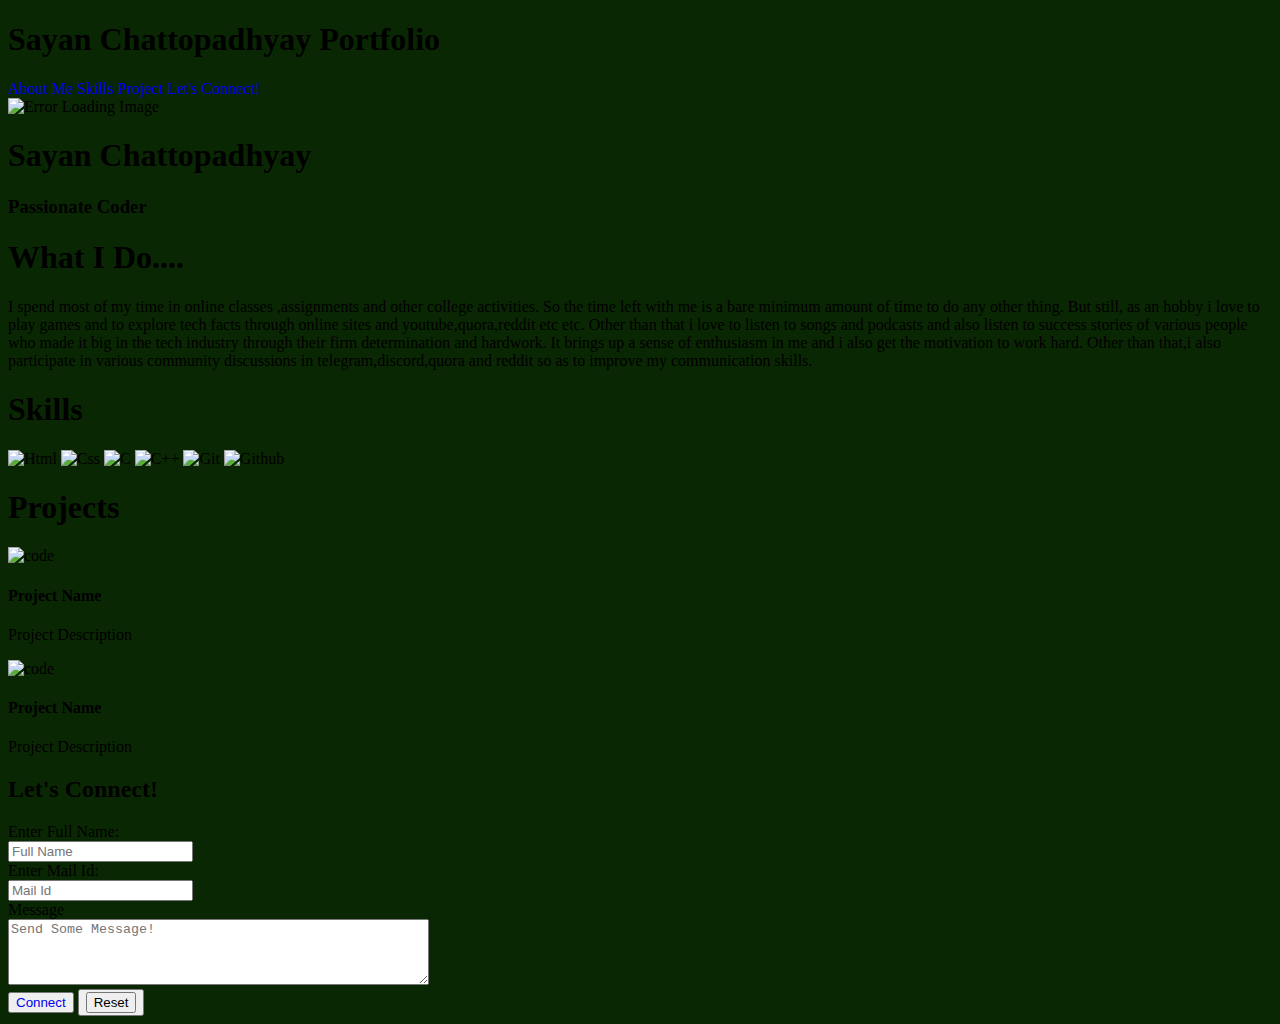
==== index.html @ 23867376 "Modified the full code" ====
<!DOCTYPE html>
<html lang="en">
<head>
    <meta charset="UTF-8">
    <meta http-equiv="X-UA-Compatible" content="IE=edge">
    <meta name="viewport" content="width=device-width, initial-scale=1.0">
    <title>Personal_Portfolio</title>
    <link rel="stylesheet" href="style.css">
</head>
<body>
    <main>
        <nav class=""navBar>
            <h1>Sayan Chattopadhyay Portfolio</h1>
            <div class="navigationMenu">
                <a href="#aboutMe">About Me</a>
                <a href="#skills">Skills</a>
                <a href="#projects">Project</a>
                <a href="#contactForm">Let's Connect!</a>
            </div>
        </nav>
        <section class="heroSection">
            <img class="profileImage" src="https://e7.pngegg.com/pngimages/799/987/png-clipart-computer-icons-avatar-icon-design-avatar-heroes-computer-wallpaper.png" alt="Error Loading Image">
            <div class="herosectionDetails">
                <h1>Sayan Chattopadhyay</h1>
                <h3>Passionate Coder</h3>
            </div>
        </section>
        <section class="aboutMe" id="aboutMe">
            <h1>What I Do....</h1>
            <p>I spend most of my time in online classes ,assignments and other college activities. So the time left with me is a bare minimum amount of time to do any other thing. But still, as an hobby i love to play games and to explore tech facts through online sites and youtube,quora,reddit etc etc. Other than that i love to listen to songs and podcasts and also listen to success stories of various people who made it big in the tech industry through their firm determination and hardwork. It brings up a sense of enthusiasm in me and i also get the motivation to work hard. Other than that,i also participate in various community discussions in telegram,discord,quora and reddit so as to improve my communication skills.</p>
        </section>
        <section class="skillsAndProjects">
            <div class="skills" id="skills">
                <h1 class="cardHeading">Skills</h1>
                <img src="/Web Dev/My Portfolio/SVGs/html-svgrepo-com.svg" title="Html" type="svg">
                <img src="/Web Dev/My Portfolio/SVGs/css-3-svgrepo-com.svg" title="Css">
                <img src="/Web Dev/My Portfolio/SVGs/c-plusplus-svgrepo-com.svg" title="C">
                <img src="/Web Dev/My Portfolio/SVGs/c-plusplus-svgrepo-com.svg" title="C++">
                <img src="/Web Dev/My Portfolio/SVGs/git-svgrepo-com.svg" title="Git">
                <img src="/Web Dev/My Portfolio/SVGs/github-svgrepo-com.svg" title="Github">
            </div>
            <div class="projects" id="projects">
                <h1 class="cardHeading">Projects</h1>
                <div class="projectContainer">
                    <img src="/Web Dev/My Portfolio/SVGs/code-svgrepo-com.svg" title="code">
                    <div class="projectDescription">
                        <h4>Project Name</h4>
                        <p>Project Description</p>
                    </div>
                </div>
                <div class="projectContainer">
                    <img src="/Web Dev/My Portfolio/SVGs/code-svgrepo-com.svg" title="code">
                    <div class="projectDescription">
                        <h4>Project Name</h4>
                        <p>Project Description</p>
                    </div>
                </div>
            </div>
        </section>
        <section class="contactForm" id="contactForm">
            <h2>Let's Connect!</h2>
            <div class="formGroup">
                <label for="name">Enter Full Name: </label><br>
                <input type="text" id="name" placeholder="Full Name">
            </div>
            <div class="formGroup">
                <label for="email">Enter Mail Id: </label><br>
                <input type="email" id="email" placeholder="Mail Id">
            </div>
            <div class="formGroup">
                <label for="message">Message</label><br>
                <textarea placeholder="Send Some Message!" id="message" name="Message: " cols="50" rows="4"></textarea>
            </div>
            <button class="submitButton"><a href="mailto:sayanchat6823@gmail.com" style="text-decoration: none;">Connect</a></button>
            <button class="resetButton"><input type="reset"></button>
        </section>
    </main>
</body>
</html>
---- style.css ----
.main_heading{
    background-color: black;
    color:white;
    padding:10px;
    text-align: center;
    font-family: Bradley Hand ITC;
}

.one{
    background-color: rgb(82, 79, 79);
    color:white;
    font-size: 20px;
    border:2px solid grey;
    border-radius: 146px;
    padding: 36px;
    margin: auto;

}

#kiit{
    text-decoration: none;
    color:white;
}
  
#kiit:hover{
    color:blue;
}

#link{
    border:2px solid black;
    list-style: none;
    display: inline-flex;
    border-radius: 34px;
    width:95%;
    padding:14px;
    margin:4px;
    background-color: rgb(32, 14, 14);
    
}
#link>li{
    padding-left:28px;
    padding-right:28px;
    color:white;
}

a{
    text-decoration: none;

}

a:active{
    color:grey;
}



a:visited{
    color:rgb(255, 248, 248);
}

    
    /* #mainImg{
        border:2px solid red;
        width: 252px;
        height: 252px;
        float: right;
    } */



    
#foot{
    background-color: black;
    color:white;
    padding:10px;
}
    
#ed{
    border:2px solid black;
    border-radius: 372px;
    padding: 200px;
    margin:auto;
    font-family:comic sans ms;
    text-align:justify;
    background-color: rgb(1, 250, 250);
    
}

#sk{
    border:2px solid black;
    border-radius: 372px;
    padding: 200px;
    margin:auto;
    font-family:comic sans ms;
    text-align:justify;
    background-color: rgb(149, 101, 204);
    
    
}

#in{
    border:2px solid black;
    border-radius: 372px;
    padding: 200px;
    margin:auto;
    font-family:comic sans ms;
    text-align:justify;
    background-color: rgb(122, 122, 236);
    
    
}

#wo{
    border:2px solid black;
    border-radius: 372px;
    padding: 200px;
    margin:auto;
    font-family:comic sans ms;
    text-align:justify;
    background-color: rgb(67, 148, 64);
    
    
}

#pro{
    border:2px solid black;
    border-radius: 372px;
    padding: 200px;
    margin:auto;
    font-family:comic sans ms;
    text-align:justify;
    background-color: rgb(230, 123, 123);
    
}

#cer{
    border:2px solid black;
    border-radius: 372px;
    padding: 200px;
    margin:auto;
    font-family:comic sans ms;
    text-align:justify;
    background-color: rgb(131, 131, 32);
    
    
}

#soc{
    border:2px solid black;
    border-radius: 372px;
    padding: 200px;
    margin:auto;
    font-family:comic sans ms;
    text-align:justify;
    background-color: springgreen;
    
    
}

body{
    background-color: rgb(10, 39, 3);
}

a:hover{
    border:2px solid white;
    border-radius: 10px;
    background-color: burlywood;
    color: rgb(1, 8, 8);

}
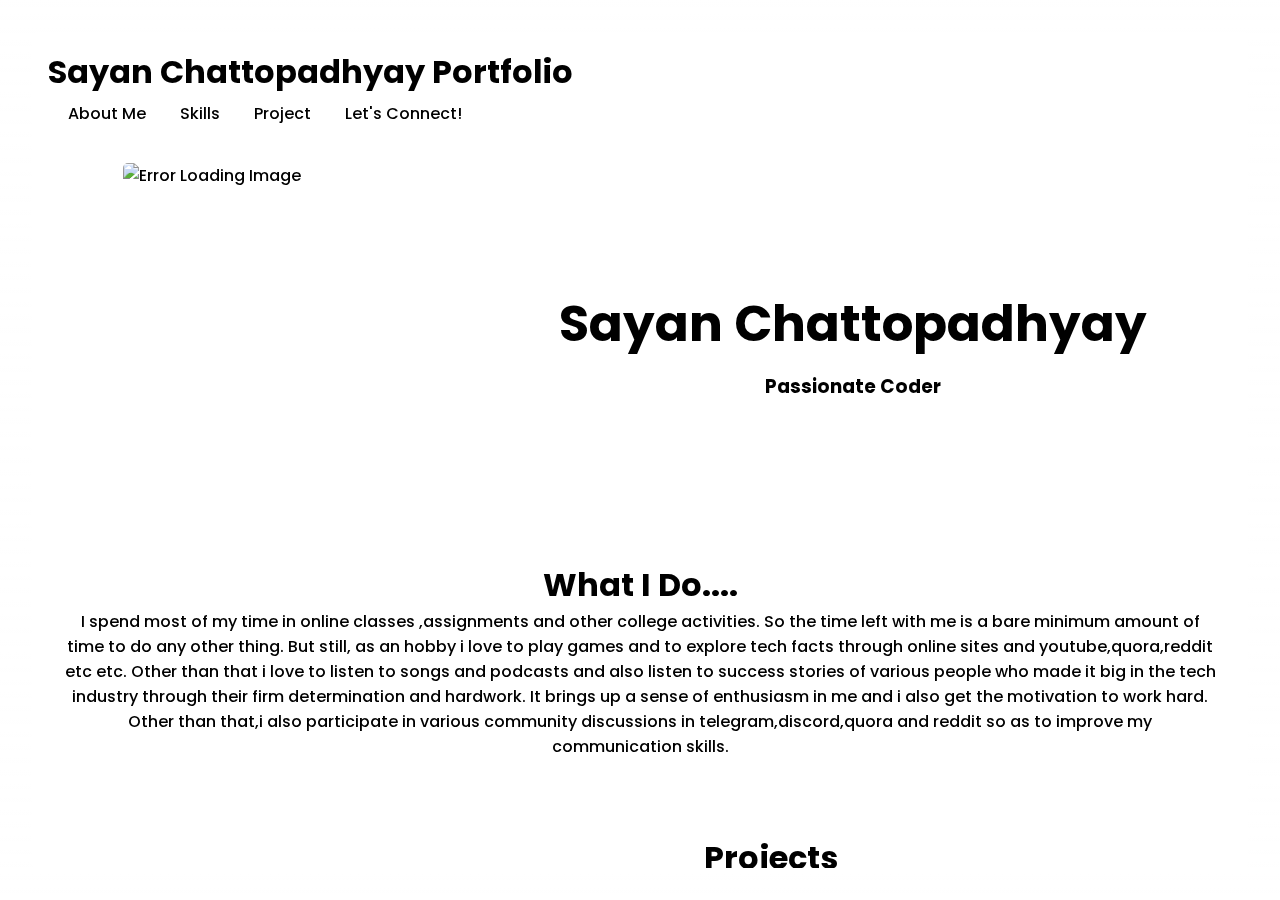
==== commit a727ed38: "updated index.html" ====
--- a/index.html
+++ b/index.html
@@ -32,24 +32,24 @@
         <section class="skillsAndProjects">
             <div class="skills" id="skills">
                 <h1 class="cardHeading">Skills</h1>
-                <img src="/Web Dev/My Portfolio/SVGs/html-svgrepo-com.svg" title="Html" type="svg">
-                <img src="/Web Dev/My Portfolio/SVGs/css-3-svgrepo-com.svg" title="Css">
-                <img src="/Web Dev/My Portfolio/SVGs/c-plusplus-svgrepo-com.svg" title="C">
-                <img src="/Web Dev/My Portfolio/SVGs/c-plusplus-svgrepo-com.svg" title="C++">
-                <img src="/Web Dev/My Portfolio/SVGs/git-svgrepo-com.svg" title="Git">
-                <img src="/Web Dev/My Portfolio/SVGs/github-svgrepo-com.svg" title="Github">
+                <img src="Img/html-svgrepo-com.svg" title="Html" type="svg">
+                <img src="Img/css-3-svgrepo-com.svg" title="Css">
+                <img src="Img/c-svgrepo-com.svg" title="C">
+                <img src="Img/c-plusplus-svgrepo-com.svg" title="C++">
+                <img src="Img/git-svgrepo-com.svg" title="Git">
+                <img src="Img/github-svgrepo-com.svg" title="Github">
             </div>
             <div class="projects" id="projects">
                 <h1 class="cardHeading">Projects</h1>
                 <div class="projectContainer">
-                    <img src="/Web Dev/My Portfolio/SVGs/code-svgrepo-com.svg" title="code">
+                    <img src="Img/code-svgrepo-com.svg" title="code">
                     <div class="projectDescription">
                         <h4>Project Name</h4>
                         <p>Project Description</p>
                     </div>
                 </div>
                 <div class="projectContainer">
-                    <img src="/Web Dev/My Portfolio/SVGs/code-svgrepo-com.svg" title="code">
+                    <img src="Img/code-svgrepo-com.svg" title="code">
                     <div class="projectDescription">
                         <h4>Project Name</h4>
                         <p>Project Description</p>
--- a/style.css
+++ b/style.css
@@ -1,170 +1,285 @@
-.main_heading{
-    background-color: black;
-    color:white;
-    padding:10px;
-    text-align: center;
-    font-family: Bradley Hand ITC;
-}
-
-.one{
-    background-color: rgb(82, 79, 79);
-    color:white;
+@import url("https://fonts.googleapis.com/css2?family=Poppins:wght@200;300;400;500;600;700&display=swap");
+
+/* universal selector */
+* {
+  outline: none;
+  box-sizing: border-box;
+  padding: 0;
+  margin: 0;
+}
+
+/* Smooth Scroll */
+html{
+  scroll-behavior: smooth;
+  box-sizing: border-box;
+  -webkit-font-smoothing: antialiased;
+}
+
+/* Custom Scrollbar  */
+::-webkit-scrollbar {
+  width: 10px;
+}
+::-webkit-scrollbar-track {
+  background: #f1f1f1; 
+}
+::-webkit-scrollbar-thumb {
+  background: #888; 
+}
+::-webkit-scrollbar-thumb:hover {
+  background: #555; 
+}
+/* Custom Scrollbar END */
+
+/* Styles for background */
+body::before{
+  content: "";
+  position: absolute;
+  left: 0;
+  top: 0;
+  width: 100%;
+  height: 100vh;
+  background: linear-gradient(
+180deg
+, rgba(255, 255, 255, 0.72) 0%, rgba(255, 255, 255, 0.45) 100%);
+  -webkit-backdrop-filter: saturate(3);
+  backdrop-filter: saturate(3);
+}
+
+body {
+  font-family: "Poppins", sans-serif;
+  background-image: url(https://4kwallpapers.com/images/wallpapers/macos-big-sur-apple-layers-fluidic-colorful-dark-wwdc-2020-5120x2880-1432.jpg);
+  background-size: cover;
+  background-position: center;
+  display: flex;
+  justify-content: center;
+  align-items: center;
+  flex-direction: column;
+  padding: 2em;
+  margin: 0;
+  width: 100%;
+  height: 100vh;
+}
+
+@media screen and (max-width: 480px) {
+  body {
+    padding: 0.8em;
+  }
+}
+
+main {
+  background-color: rgb(255 255 255 / 31%);
+  display: flex;
+  flex-direction: column;
+  align-items: flex-start;
+  max-width: 1250px;
+  width: 100%;
+  border-radius: 5px;
+  backdrop-filter: blur(20px);
+  -webkit-backdrop-filter: blur(20px);
+  font-weight: 500;
+  padding: 1rem 1rem 2rem 1rem;
+  overflow: auto;
+}
+
+main::-webkit-scrollbar{
+  display: none;
+}
+
+/* navbar styles */
+.navBar{
+  display: flex;
+  align-items: center;
+  justify-content: space-between;
+  width: 100%;
+  border-bottom: 1.5px solid rgb(255 255 255 / 35%);
+}
+
+.navBar > h1,.navBar > navigationMenu{
+  margin: 10px;
+}
+
+.navigationMenu > a{
+  padding: 5px 10px;
+  margin-left: 10px; 
+  text-decoration: none;
+  color: black;
+  display: inline-block;
+}
+
+.navigationMenu > a:hover{
+  transition: ease-in-out 300ms;
+  background: white;
+}
+
+@media only screen and (max-width: 760px){
+  .navigationMenu{
+    display: none;
+  }
+}
+/* navbar styles end */
+
+
+
+/* Hero section styles */
+.heroSection{
+  margin: 2rem 0;
+  width: 100%;
+  display: flex;
+  flex-wrap: wrap;
+  align-items: center;
+  justify-content: space-evenly;
+}
+
+.profileImage{
+  width: 350px;
+  height: 350px;
+  object-fit: cover;
+  object-position: center;
+  border-radius: 5px;
+}
+
+.herosectionDetails{
+  text-align: center;
+}
+
+.herosectionDetails > h1{
+  font-size: 50px;
+  margin: 10px;
+}
+
+/* Hero section styles end */
+
+
+
+/* about me styles */
+.aboutMe{
+  margin: 1rem;
+  text-align: center;
+}
+/* about me styles end */
+
+.skillsAndProjects{
+  margin: 1rem;
+  display: grid;
+  grid-template-columns: [one] 50% [two] 50%;
+  grid-gap: 10px;
+  align-items: center;
+  justify-content: center;
+  width: calc(100% - 2rem);
+}
+
+@media only screen and (max-width: 720px){
+  .skillsAndProjects{
+    grid-template-columns: [one] 100%;
+    grid-template-rows: [one] [two]; 
+  }
+}
+
+.skillsAndProjects > .skills,.skillsAndProjects> .projects{
+  min-width: 250px;
+  margin: 1rem;
+  min-height: 250px;
+}
+
+.skillsAndProjects > .skills, .skillsAndProjects > .projects{
+  display: flex;
+  flex-wrap: wrap;
+  align-items: center;
+  justify-content: center;
+  align-content: center;
+  background-color: rgb(255 255 255 / 31%);
+  border: 1px solid rgb(255 255 255 / 31%);
+  border-radius: 5px;
+  padding: 1rem;
+  margin-bottom: 2rem;
+}
+
+.cardHeading{
+  display: block;
+  width: 90%;
+  /* text-align: center; */
+  margin: 0;
+  margin-bottom: 1rem;
+}
+
+.skillsAndProjects > .skills > img{
+  width: 60px;
+  height: 60px;
+  margin-bottom: 15px;
+  margin-right: 15px;
+}
+
+.skillsAndProjects > .skills > img:hover{
+  transition: ease-in 300ms;
+  transform: scale(0.85);
+  cursor: pointer;
+}
+
+.projectContainer{
+  display: flex;
+  width: 90%;
+}
+
+.projectContainer > img{
+  width: 60px;
+  height: 60px;
+  padding-right: 10px;
+}
+
+.projectContainer > .projectDescription > h4{
+  margin: 0;
+}
+
+.projectContainer > .projectDescription > p{
+  margin: 0;
+  margin-bottom: 1rem;
+}
+
+.contactForm{
+  margin: 2rem;
+  width: calc(100% - 4rem);
+  background-color: rgb(255 255 255 / 31%);
+  border: 1px solid rgb(255 255 255 / 31%);
+  border-radius: 5px;
+  padding: 1rem;
+}
+
+.contactForm > .formGroup{
+  margin-bottom: 1rem;
+}
+
+.formGroup > input, .formGroup > textarea{
+  width: 100%;
+  padding: 5px 10px;
+  margin-top: 5px;
+  font-weight: 600;
+}
+
+.submitButton{
+  padding: 10px 20px;
+  font-weight: 600;
+  font-size: 15px;
+}
+
+@media only screen and (max-width: 460px){
+
+  .profileImage{
+    width: 250px;
+    height: 250px;
+    object-fit: cover;
+    object-position: center;
+    border-radius: 5px;
+  }
+
+  .herosectionDetails > h1{
+    font-size: 30px;
+    margin-top: 1.5rem;
+    margin-bottom: 0rem;
+  } 
+
+  .herosectionDetails > h3{
     font-size: 20px;
-    border:2px solid grey;
-    border-radius: 146px;
-    padding: 36px;
-    margin: auto;
-
-}
-
-#kiit{
-    text-decoration: none;
-    color:white;
-}
-  
-#kiit:hover{
-    color:blue;
-}
-
-#link{
-    border:2px solid black;
-    list-style: none;
-    display: inline-flex;
-    border-radius: 34px;
-    width:95%;
-    padding:14px;
-    margin:4px;
-    background-color: rgb(32, 14, 14);
-    
-}
-#link>li{
-    padding-left:28px;
-    padding-right:28px;
-    color:white;
-}
-
-a{
-    text-decoration: none;
-
-}
-
-a:active{
-    color:grey;
-}
-
-
-
-a:visited{
-    color:rgb(255, 248, 248);
-}
-
-    
-    /* #mainImg{
-        border:2px solid red;
-        width: 252px;
-        height: 252px;
-        float: right;
-    } */
-
-
-
-    
-#foot{
-    background-color: black;
-    color:white;
-    padding:10px;
-}
-    
-#ed{
-    border:2px solid black;
-    border-radius: 372px;
-    padding: 200px;
-    margin:auto;
-    font-family:comic sans ms;
-    text-align:justify;
-    background-color: rgb(1, 250, 250);
-    
-}
-
-#sk{
-    border:2px solid black;
-    border-radius: 372px;
-    padding: 200px;
-    margin:auto;
-    font-family:comic sans ms;
-    text-align:justify;
-    background-color: rgb(149, 101, 204);
-    
-    
-}
-
-#in{
-    border:2px solid black;
-    border-radius: 372px;
-    padding: 200px;
-    margin:auto;
-    font-family:comic sans ms;
-    text-align:justify;
-    background-color: rgb(122, 122, 236);
-    
-    
-}
-
-#wo{
-    border:2px solid black;
-    border-radius: 372px;
-    padding: 200px;
-    margin:auto;
-    font-family:comic sans ms;
-    text-align:justify;
-    background-color: rgb(67, 148, 64);
-    
-    
-}
-
-#pro{
-    border:2px solid black;
-    border-radius: 372px;
-    padding: 200px;
-    margin:auto;
-    font-family:comic sans ms;
-    text-align:justify;
-    background-color: rgb(230, 123, 123);
-    
-}
-
-#cer{
-    border:2px solid black;
-    border-radius: 372px;
-    padding: 200px;
-    margin:auto;
-    font-family:comic sans ms;
-    text-align:justify;
-    background-color: rgb(131, 131, 32);
-    
-    
-}
-
-#soc{
-    border:2px solid black;
-    border-radius: 372px;
-    padding: 200px;
-    margin:auto;
-    font-family:comic sans ms;
-    text-align:justify;
-    background-color: springgreen;
-    
-    
-}
-
-body{
-    background-color: rgb(10, 39, 3);
-}
-
-a:hover{
-    border:2px solid white;
-    border-radius: 10px;
-    background-color: burlywood;
-    color: rgb(1, 8, 8);
-
-}
+    margin: 0;
+    font-weight: 400;
+  }
+}
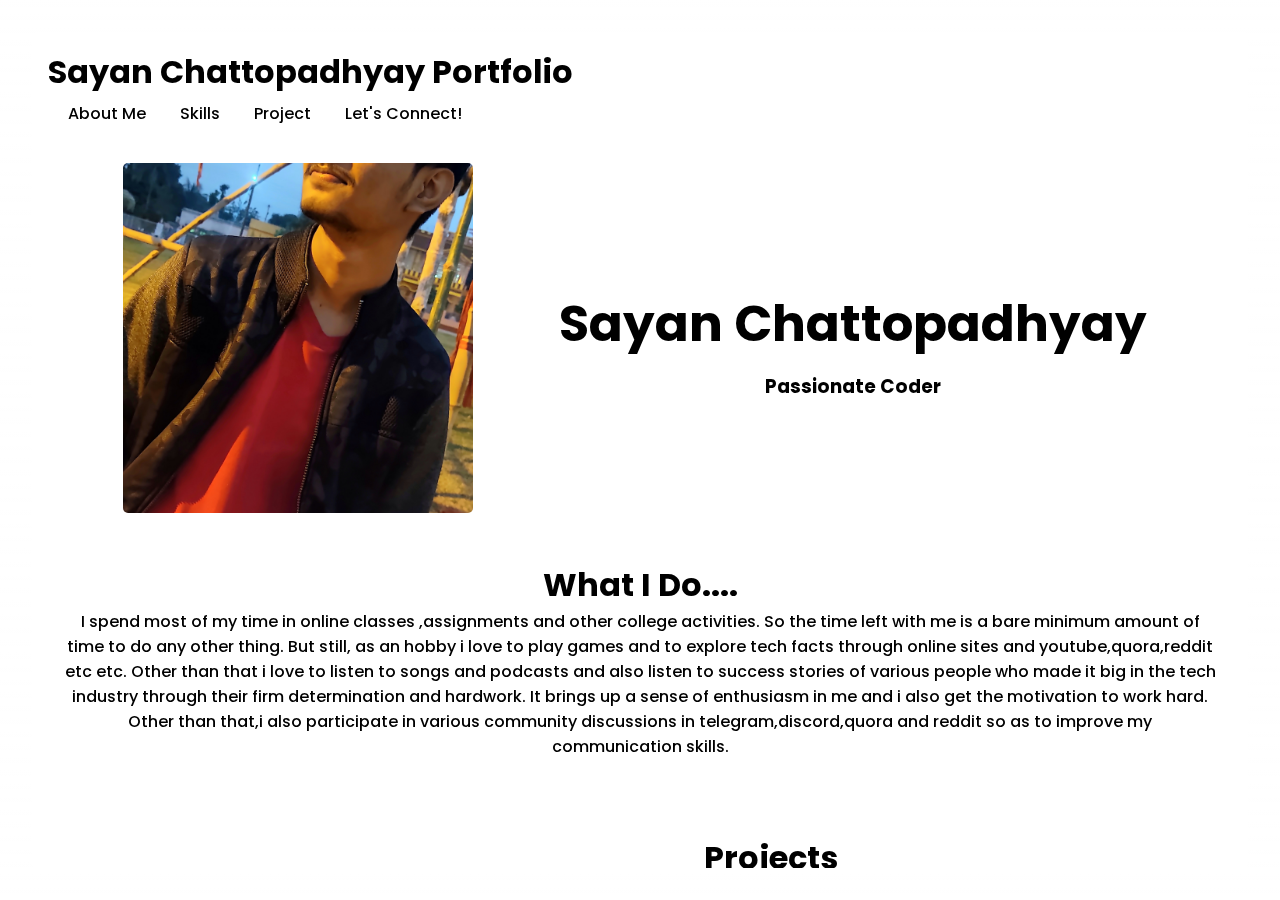
==== commit 3ab2ed42: "Update index.html" ====
--- a/index.html
+++ b/index.html
@@ -19,7 +19,7 @@
             </div>
         </nav>
         <section class="heroSection">
-            <img class="profileImage" src="https://e7.pngegg.com/pngimages/799/987/png-clipart-computer-icons-avatar-icon-design-avatar-heroes-computer-wallpaper.png" alt="Error Loading Image">
+            <img class="profileImage" src="/Img/dp(1).jpeg" alt="Error Loading Image">
             <div class="herosectionDetails">
                 <h1>Sayan Chattopadhyay</h1>
                 <h3>Passionate Coder</h3>
@@ -32,24 +32,24 @@
         <section class="skillsAndProjects">
             <div class="skills" id="skills">
                 <h1 class="cardHeading">Skills</h1>
-                <img src="Img/html-svgrepo-com.svg" title="Html" type="svg">
-                <img src="Img/css-3-svgrepo-com.svg" title="Css">
-                <img src="Img/c-svgrepo-com.svg" title="C">
-                <img src="Img/c-plusplus-svgrepo-com.svg" title="C++">
-                <img src="Img/git-svgrepo-com.svg" title="Git">
-                <img src="Img/github-svgrepo-com.svg" title="Github">
+                <img src="/Img/html-svgrepo-com.svg" title="Html" type="svg">
+                <img src="/Img/css-3-svgrepo-com.svg" title="Css">
+                <img src="/Img/c-svgrepo-com.svg" title="C">
+                <img src="/Img/c-plusplus-svgrepo-com.svg" title="C++">
+                <img src="/Img/git-svgrepo-com.svg" title="Git">
+                <img src="/Img/github-svgrepo-com.svg" title="Github">
             </div>
             <div class="projects" id="projects">
                 <h1 class="cardHeading">Projects</h1>
                 <div class="projectContainer">
-                    <img src="Img/code-svgrepo-com.svg" title="code">
+                    <img src="/Img/code-svgrepo-com.svg" title="code">
                     <div class="projectDescription">
                         <h4>Project Name</h4>
                         <p>Project Description</p>
                     </div>
                 </div>
                 <div class="projectContainer">
-                    <img src="Img/code-svgrepo-com.svg" title="code">
+                    <img src="/Img/code-svgrepo-com.svg" title="code">
                     <div class="projectDescription">
                         <h4>Project Name</h4>
                         <p>Project Description</p>
--- a/style.css
+++ b/style.css
@@ -47,7 +47,7 @@
 
 body {
   font-family: "Poppins", sans-serif;
-  background-image: url(https://4kwallpapers.com/images/wallpapers/macos-big-sur-apple-layers-fluidic-colorful-dark-wwdc-2020-5120x2880-1432.jpg);
+  background-image: url();
   background-size: cover;
   background-position: center;
   display: flex;
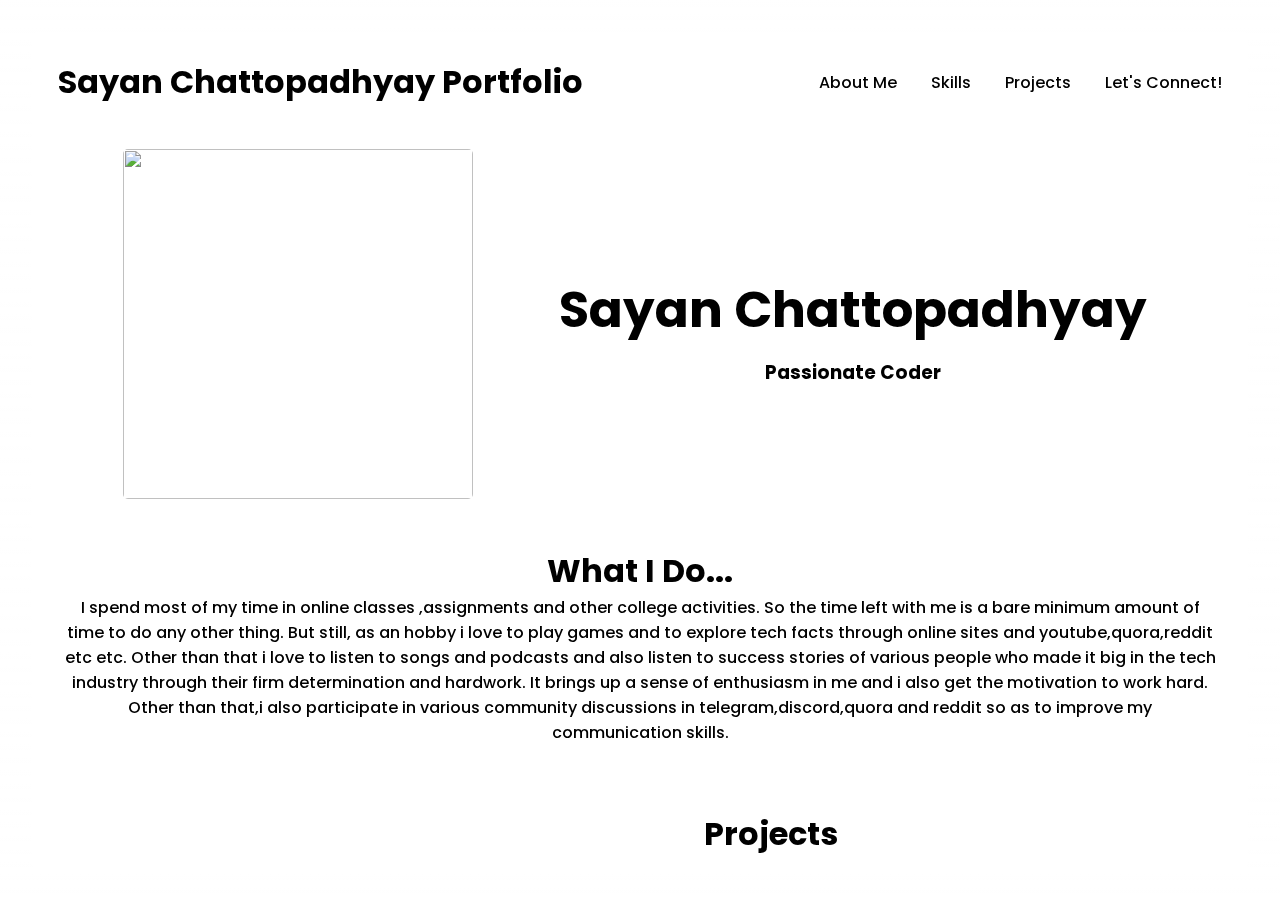
==== commit 4bcb829d: "edited the code" ====
--- a/index.html
+++ b/index.html
@@ -1,79 +1,87 @@
 <!DOCTYPE html>
-<html lang="en">
-<head>
-    <meta charset="UTF-8">
-    <meta http-equiv="X-UA-Compatible" content="IE=edge">
-    <meta name="viewport" content="width=device-width, initial-scale=1.0">
-    <title>Personal_Portfolio</title>
-    <link rel="stylesheet" href="style.css">
-</head>
-<body>
-    <main>
-        <nav class=""navBar>
-            <h1>Sayan Chattopadhyay Portfolio</h1>
-            <div class="navigationMenu">
-                <a href="#aboutMe">About Me</a>
-                <a href="#skills">Skills</a>
-                <a href="#projects">Project</a>
-                <a href="#contactForm">Let's Connect!</a>
+<html>
+  <head>
+    <meta charset="utf-8">
+    <meta name="viewport" content="width=device-width">
+    <title>My_Portfolio</title>
+    <link href="style.css" rel="stylesheet" type="text/css" />
+  </head>
+  <body>
+    <main class='main'>
+      <nav class='navBar'>
+        <h1>Sayan Chattopadhyay Portfolio</h1>
+        <div class='navigationMenu'>
+          <a href="#aboutMe">About Me</a>
+          <a href="#skills">Skills</a>
+          <a href="#projects">Projects</a>
+          <a href="#contactForm">Let's Connect!</a>
+        <div>
+      </nav>
+      <section class='heroSection'>
+        <img 
+        class='profileImage'
+        src='avatar.jpg'/>
+        <div class='herosectionDetails'>
+          <h1>Sayan Chattopadhyay</h1>
+          <h3>Passionate Coder</h3>
+        </div>
+      </section>
+      <section class='aboutMe' id='aboutMe'>
+        <h1>What I Do...</h1>
+        <p>I spend most of my time in online classes ,assignments and other college activities. So the time left with me is a bare minimum amount of time to do any other thing. But still, as an hobby i love to play games and to explore tech facts through online sites and youtube,quora,reddit etc etc. Other than that i love to listen to songs and podcasts and also listen to success stories of various people who made it big in the tech industry through their firm determination and hardwork. It brings up a sense of enthusiasm in me and i also get the motivation to work hard. Other than that,i also participate in various community discussions in telegram,discord,quora and reddit so as to improve my communication skills.</p>
+      </section>
+      <section class='skillsAndProjects'>
+        <div class='skills' id='skills'>
+          <h1 class='cardHeading'>Skills</h1>
+          <img title='HTML' src='./SVGs/html.svg'>
+          <img title='CSS' src='./SVGs/css.svg'>
+          <img title='Git' src='./SVGs/git.svg'>
+          <img title='Github' src='./SVGs/github.svg'>
+          <img title='C' src='./SVGs/c.svg'>
+          <img title='C++' src='./SVGs/cpp.svg'>
+
+        </div>
+        <div class='projects' id='projects'>
+          <h1 class='cardHeading'>Projects</h1>
+          <div class='projectContainer'>
+            <img src='./SVGs/code.svg'/>
+            <div class='projectDescription'>
+              <h4>Student Management System</h4>
+              <p>A project on student management system made using c++.</p>
+              <p class="seeProject"><a href="https://github.com/sayan6823/Student_Management_Software_CPP" target="_blank">SEE PROJECT!</a></p>
+              
             </div>
-        </nav>
-        <section class="heroSection">
-            <img class="profileImage" src="/Img/dp(1).jpeg" alt="Error Loading Image">
-            <div class="herosectionDetails">
-                <h1>Sayan Chattopadhyay</h1>
-                <h3>Passionate Coder</h3>
+          </div>
+          <div class='projectContainer'>
+            <img src='./SVGs/code.svg'/>
+            <div class='projectDescription'>
+              <h4>Portfolio Website</h4>
+              <p>My portfolio website</p>
+              <p class="seeProject"><a href="/" target="_blank">SEE PROJECT!</a></p>
             </div>
-        </section>
-        <section class="aboutMe" id="aboutMe">
-            <h1>What I Do....</h1>
-            <p>I spend most of my time in online classes ,assignments and other college activities. So the time left with me is a bare minimum amount of time to do any other thing. But still, as an hobby i love to play games and to explore tech facts through online sites and youtube,quora,reddit etc etc. Other than that i love to listen to songs and podcasts and also listen to success stories of various people who made it big in the tech industry through their firm determination and hardwork. It brings up a sense of enthusiasm in me and i also get the motivation to work hard. Other than that,i also participate in various community discussions in telegram,discord,quora and reddit so as to improve my communication skills.</p>
-        </section>
-        <section class="skillsAndProjects">
-            <div class="skills" id="skills">
-                <h1 class="cardHeading">Skills</h1>
-                <img src="/Img/html-svgrepo-com.svg" title="Html" type="svg">
-                <img src="/Img/css-3-svgrepo-com.svg" title="Css">
-                <img src="/Img/c-svgrepo-com.svg" title="C">
-                <img src="/Img/c-plusplus-svgrepo-com.svg" title="C++">
-                <img src="/Img/git-svgrepo-com.svg" title="Git">
-                <img src="/Img/github-svgrepo-com.svg" title="Github">
-            </div>
-            <div class="projects" id="projects">
-                <h1 class="cardHeading">Projects</h1>
-                <div class="projectContainer">
-                    <img src="/Img/code-svgrepo-com.svg" title="code">
-                    <div class="projectDescription">
-                        <h4>Project Name</h4>
-                        <p>Project Description</p>
-                    </div>
-                </div>
-                <div class="projectContainer">
-                    <img src="/Img/code-svgrepo-com.svg" title="code">
-                    <div class="projectDescription">
-                        <h4>Project Name</h4>
-                        <p>Project Description</p>
-                    </div>
-                </div>
-            </div>
-        </section>
-        <section class="contactForm" id="contactForm">
-            <h2>Let's Connect!</h2>
-            <div class="formGroup">
-                <label for="name">Enter Full Name: </label><br>
-                <input type="text" id="name" placeholder="Full Name">
-            </div>
-            <div class="formGroup">
-                <label for="email">Enter Mail Id: </label><br>
-                <input type="email" id="email" placeholder="Mail Id">
-            </div>
-            <div class="formGroup">
-                <label for="message">Message</label><br>
-                <textarea placeholder="Send Some Message!" id="message" name="Message: " cols="50" rows="4"></textarea>
-            </div>
-            <button class="submitButton"><a href="mailto:sayanchat6823@gmail.com" style="text-decoration: none;">Connect</a></button>
-            <button class="resetButton"><input type="reset"></button>
-        </section>
+          </div>
+        </div>
+      </section>
+         
+      <section class='contactForm' id='contactForm'>
+        <h1>Let's Connect!</h2>
+        <div class='formGroup'>
+          <label for='name'>Enter Full Name</label><br/>
+          <input type='text' id='name' placeholder='Full Name'/>
+        </div>
+        <div class='formGroup'>
+          <label for='email'>Email</label><br/>
+          <input type='text' id='email' placeholder='Email'/>
+        </div>
+        <div class='formGroup'>
+          <label for='message'>Message</label><br/>
+          <textarea placeholder="Send some message!" id="message" name="w3review" rows="4" cols="50"></textarea>
+        </div>
+        <button class='submitButton' onClick={submit()}>Connect</button>
+
+      </section>
+     
     </main>
-</body>
+    <script src="script.js"></script>
+  </body>
 </html>
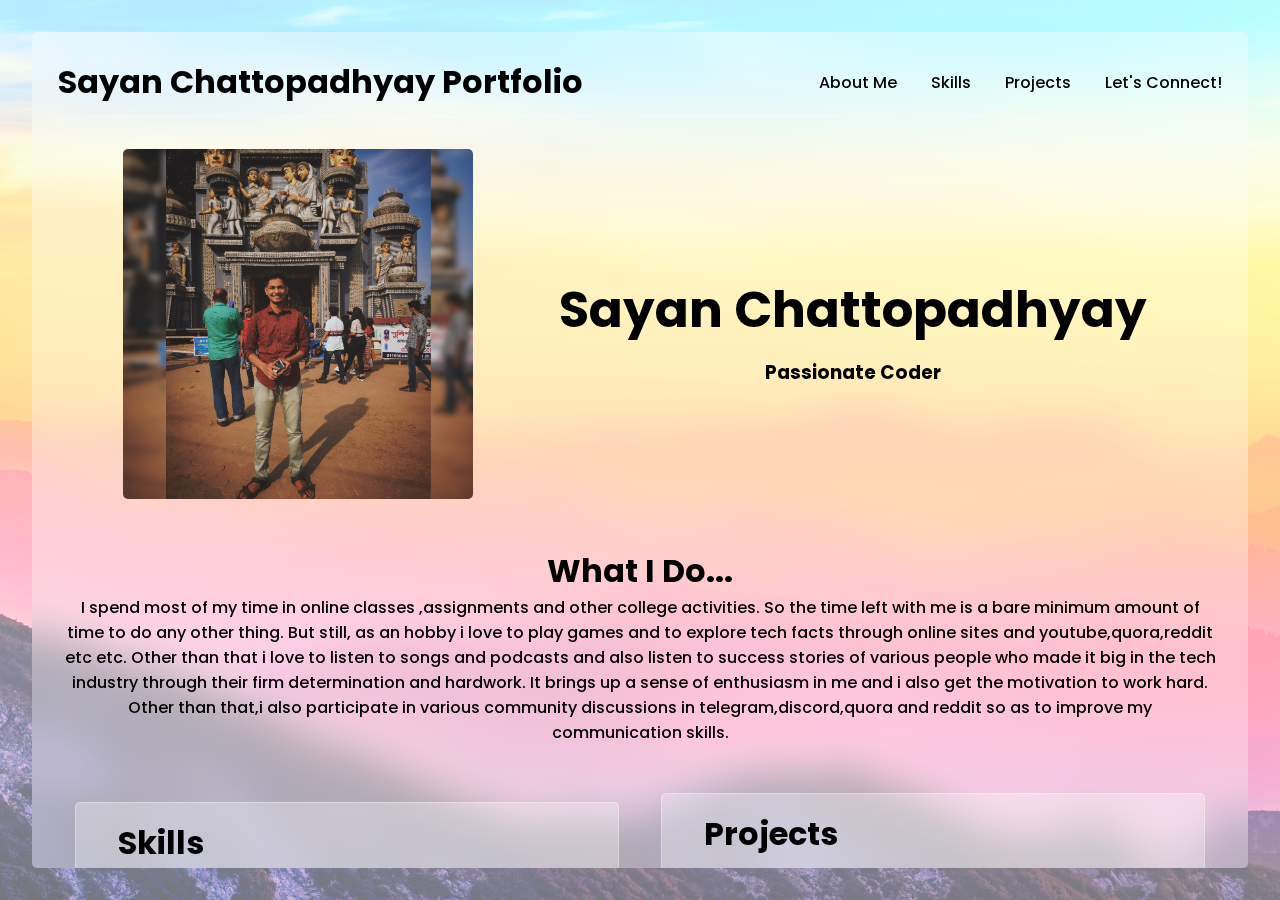
==== commit ff8e4e42: "Update index.html" ====
--- a/index.html
+++ b/index.html
@@ -57,7 +57,7 @@
             <div class='projectDescription'>
               <h4>Portfolio Website</h4>
               <p>My portfolio website</p>
-              <p class="seeProject"><a href="/" target="_blank">SEE PROJECT!</a></p>
+              <p class="seeProject"><a href="https://sayan6823.github.io/CV/" target="_blank">SEE PROJECT!</a></p>
             </div>
           </div>
         </div>
--- a/style.css
+++ b/style.css
@@ -9,7 +9,7 @@
 }
 
 /* Smooth Scroll */
-html{
+html {
   scroll-behavior: smooth;
   box-sizing: border-box;
   -webkit-font-smoothing: antialiased;
@@ -20,18 +20,18 @@
   width: 10px;
 }
 ::-webkit-scrollbar-track {
-  background: #f1f1f1; 
+  background: #f1f1f1;
 }
 ::-webkit-scrollbar-thumb {
-  background: #888; 
+  background: #888;
 }
 ::-webkit-scrollbar-thumb:hover {
-  background: #555; 
+  background: #555;
 }
 /* Custom Scrollbar END */
 
 /* Styles for background */
-body::before{
+body::before {
   content: "";
   position: absolute;
   left: 0;
@@ -39,15 +39,18 @@
   width: 100%;
   height: 100vh;
   background: linear-gradient(
-180deg
-, rgba(255, 255, 255, 0.72) 0%, rgba(255, 255, 255, 0.45) 100%);
+    180deg,
+    rgba(255, 255, 255, 0.72) 0%,
+    rgba(255, 255, 255, 0.45) 100%
+  );
   -webkit-backdrop-filter: saturate(3);
   backdrop-filter: saturate(3);
 }
 
 body {
   font-family: "Poppins", sans-serif;
-  background-image: url();
+
+  background-image: url("background.jpg");
   background-size: cover;
   background-position: center;
   display: flex;
@@ -81,12 +84,12 @@
   overflow: auto;
 }
 
-main::-webkit-scrollbar{
+main::-webkit-scrollbar {
   display: none;
 }
 
 /* navbar styles */
-.navBar{
+.navBar {
   display: flex;
   align-items: center;
   justify-content: space-between;
@@ -94,34 +97,33 @@
   border-bottom: 1.5px solid rgb(255 255 255 / 35%);
 }
 
-.navBar > h1,.navBar > navigationMenu{
+.navBar > h1,
+.navBar > navigationMenu {
   margin: 10px;
 }
 
-.navigationMenu > a{
+.navigationMenu > a {
   padding: 5px 10px;
-  margin-left: 10px; 
+  margin-left: 10px;
   text-decoration: none;
   color: black;
   display: inline-block;
 }
 
-.navigationMenu > a:hover{
+.navigationMenu > a:hover {
   transition: ease-in-out 300ms;
   background: white;
 }
 
-@media only screen and (max-width: 760px){
-  .navigationMenu{
+@media only screen and (max-width: 760px) {
+  .navigationMenu {
     display: none;
   }
 }
 /* navbar styles end */
 
-
-
 /* Hero section styles */
-.heroSection{
+.heroSection {
   margin: 2rem 0;
   width: 100%;
   display: flex;
@@ -130,7 +132,7 @@
   justify-content: space-evenly;
 }
 
-.profileImage{
+.profileImage {
   width: 350px;
   height: 350px;
   object-fit: cover;
@@ -138,27 +140,25 @@
   border-radius: 5px;
 }
 
-.herosectionDetails{
+.herosectionDetails {
   text-align: center;
 }
 
-.herosectionDetails > h1{
+.herosectionDetails > h1 {
   font-size: 50px;
   margin: 10px;
 }
 
 /* Hero section styles end */
 
-
-
 /* about me styles */
-.aboutMe{
+.aboutMe {
   margin: 1rem;
   text-align: center;
 }
 /* about me styles end */
 
-.skillsAndProjects{
+.skillsAndProjects {
   margin: 1rem;
   display: grid;
   grid-template-columns: [one] 50% [two] 50%;
@@ -168,20 +168,22 @@
   width: calc(100% - 2rem);
 }
 
-@media only screen and (max-width: 720px){
-  .skillsAndProjects{
+@media only screen and (max-width: 720px) {
+  .skillsAndProjects {
     grid-template-columns: [one] 100%;
-    grid-template-rows: [one] [two]; 
-  }
-}
-
-.skillsAndProjects > .skills,.skillsAndProjects> .projects{
+    grid-template-rows: [one] [two];
+  }
+}
+
+.skillsAndProjects > .skills,
+.skillsAndProjects > .projects {
   min-width: 250px;
   margin: 1rem;
   min-height: 250px;
 }
 
-.skillsAndProjects > .skills, .skillsAndProjects > .projects{
+.skillsAndProjects > .skills,
+.skillsAndProjects > .projects {
   display: flex;
   flex-wrap: wrap;
   align-items: center;
@@ -194,7 +196,7 @@
   margin-bottom: 2rem;
 }
 
-.cardHeading{
+.cardHeading {
   display: block;
   width: 90%;
   /* text-align: center; */
@@ -202,40 +204,40 @@
   margin-bottom: 1rem;
 }
 
-.skillsAndProjects > .skills > img{
-  width: 60px;
-  height: 60px;
+.skillsAndProjects > .skills > img {
+  width: 100px;
+  height: 100px;
   margin-bottom: 15px;
   margin-right: 15px;
 }
 
-.skillsAndProjects > .skills > img:hover{
+.skillsAndProjects > .skills > img:hover {
   transition: ease-in 300ms;
   transform: scale(0.85);
   cursor: pointer;
 }
 
-.projectContainer{
+.projectContainer {
   display: flex;
   width: 90%;
 }
 
-.projectContainer > img{
-  width: 60px;
-  height: 60px;
+.projectContainer > img {
+  width: 115px;
+  height: 115px;
   padding-right: 10px;
 }
 
-.projectContainer > .projectDescription > h4{
-  margin: 0;
-}
-
-.projectContainer > .projectDescription > p{
+.projectContainer > .projectDescription > h4 {
+  margin: 0;
+}
+
+.projectContainer > .projectDescription > p {
   margin: 0;
   margin-bottom: 1rem;
 }
 
-.contactForm{
+.contactForm {
   margin: 2rem;
   width: calc(100% - 4rem);
   background-color: rgb(255 255 255 / 31%);
@@ -244,26 +246,26 @@
   padding: 1rem;
 }
 
-.contactForm > .formGroup{
+.contactForm > .formGroup {
   margin-bottom: 1rem;
 }
 
-.formGroup > input, .formGroup > textarea{
+.formGroup > input,
+.formGroup > textarea {
   width: 100%;
   padding: 5px 10px;
   margin-top: 5px;
   font-weight: 600;
 }
 
-.submitButton{
+.submitButton {
   padding: 10px 20px;
   font-weight: 600;
   font-size: 15px;
 }
 
-@media only screen and (max-width: 460px){
-
-  .profileImage{
+@media only screen and (max-width: 460px) {
+  .profileImage {
     width: 250px;
     height: 250px;
     object-fit: cover;
@@ -271,15 +273,21 @@
     border-radius: 5px;
   }
 
-  .herosectionDetails > h1{
+  .herosectionDetails > h1 {
     font-size: 30px;
     margin-top: 1.5rem;
     margin-bottom: 0rem;
-  } 
-
-  .herosectionDetails > h3{
+  }
+
+  .herosectionDetails > h3 {
     font-size: 20px;
     margin: 0;
     font-weight: 400;
   }
 }
+
+
+/* SEE PROJECT CLASS */
+.seeProject{
+  text-decoration: none;
+}
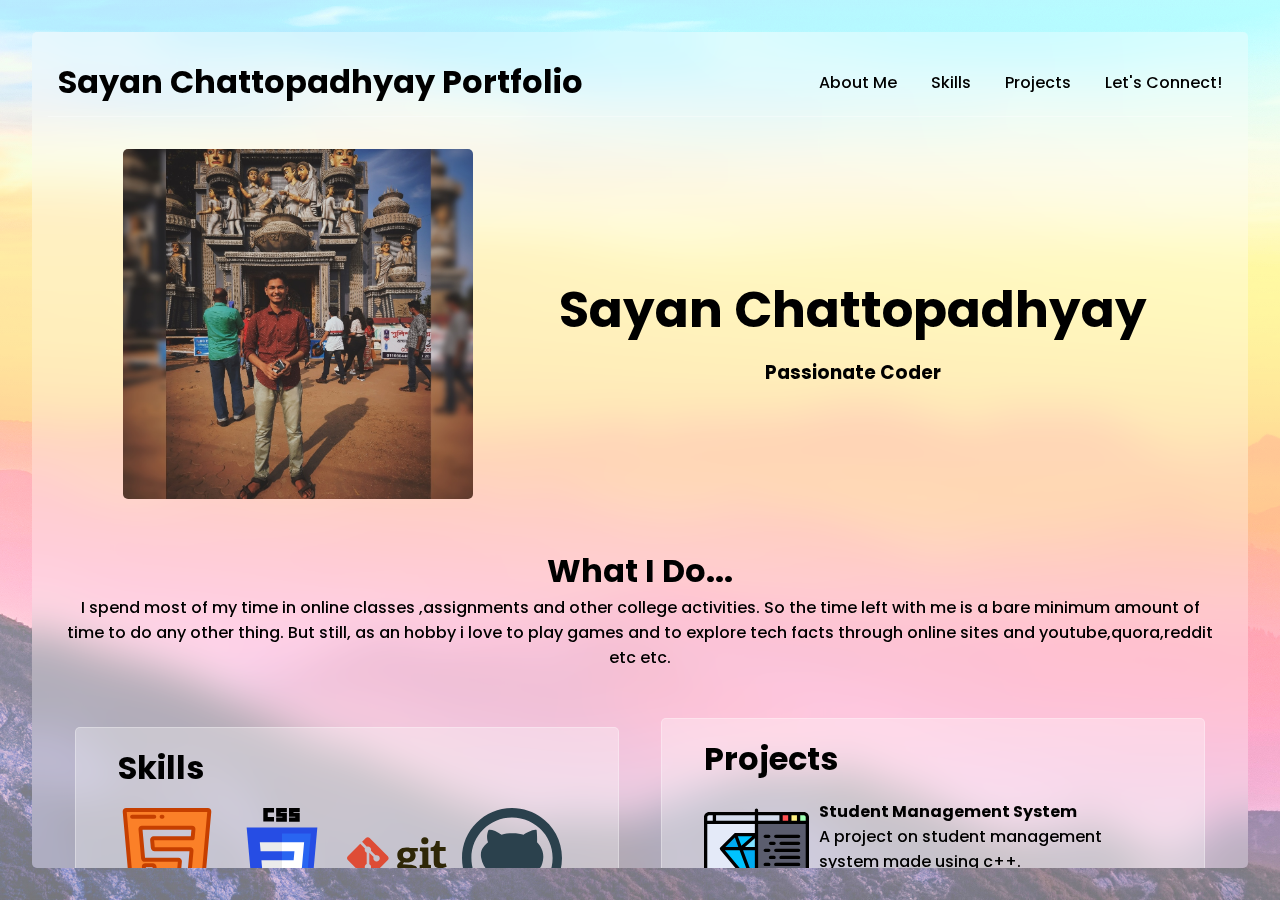
==== commit ecec605c: "corrected the about yourself section" ====
--- a/index.html
+++ b/index.html
@@ -28,7 +28,7 @@
       </section>
       <section class='aboutMe' id='aboutMe'>
         <h1>What I Do...</h1>
-        <p>I spend most of my time in online classes ,assignments and other college activities. So the time left with me is a bare minimum amount of time to do any other thing. But still, as an hobby i love to play games and to explore tech facts through online sites and youtube,quora,reddit etc etc. Other than that i love to listen to songs and podcasts and also listen to success stories of various people who made it big in the tech industry through their firm determination and hardwork. It brings up a sense of enthusiasm in me and i also get the motivation to work hard. Other than that,i also participate in various community discussions in telegram,discord,quora and reddit so as to improve my communication skills.</p>
+        <p>I spend most of my time in online classes ,assignments and other college activities. So the time left with me is a bare minimum amount of time to do any other thing. But still, as an hobby i love to play games and to explore tech facts through online sites and youtube,quora,reddit etc etc.</p>
       </section>
       <section class='skillsAndProjects'>
         <div class='skills' id='skills'>
@@ -57,7 +57,7 @@
             <div class='projectDescription'>
               <h4>Portfolio Website</h4>
               <p>My portfolio website</p>
-              <p class="seeProject"><a href="https://sayan6823.github.io/CV/" target="_blank">SEE PROJECT!</a></p>
+              <p class="seeProject"><a href="https://CV.sayan6823.repl.co" target="_blank">SEE PROJECT!</a></p>
             </div>
           </div>
         </div>
